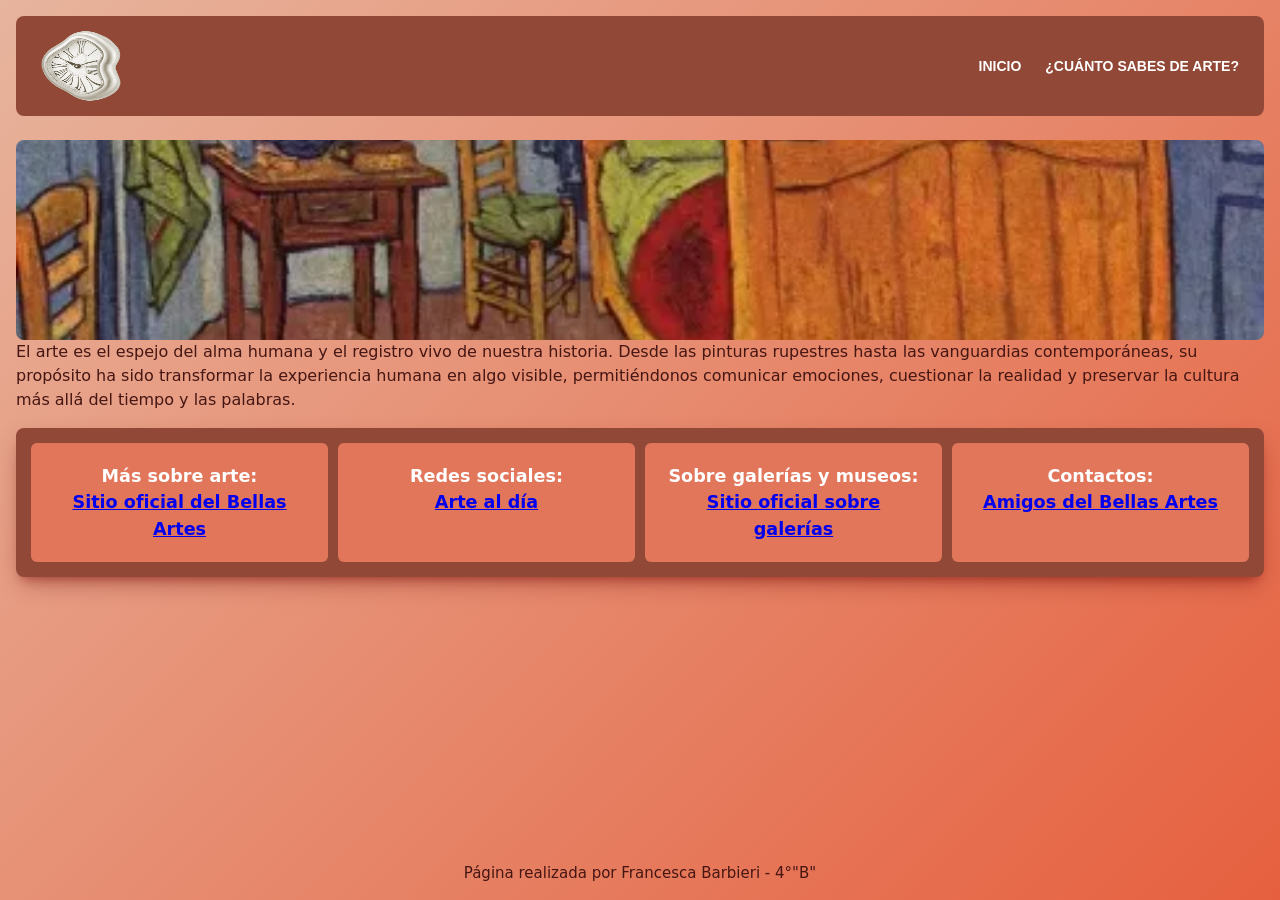
==== index.html @ 801e4767 "resubido otra vez" ====
<!DOCTYPE html>
<html lang="es">
<head>
    <meta charset="UTF-8">
    <meta name="viewport" content="width=device-width, initial-scale=1.0">
    <title>Formulario de Arte</title>    
    <link rel="stylesheet" href="style.css?v=2">
</head>
<body>

    <section>
        <nav class="navbar">
            <div class="logo" id="loguito">
                <img src="img/pngwing.com.png" width="80" height="70" alt="Loguito" />
            </div>

            <div>
                <ul class="nav-links" id="paginas">
                    <li><a href="index.html">Inicio</a></li>
                    <li><a href="formulario.html">¿Cuánto sabes de arte?</a></li>
                </ul> 
            </div>
        </nav>
    </section>

   
    <main id="banner">
        <img src="img/banner.webp" alt="Banner">
        <p>
            El arte es el espejo del alma humana y el registro vivo de nuestra historia. 
            Desde las pinturas rupestres hasta las vanguardias contemporáneas,
            su propósito ha sido transformar la experiencia humana en algo 
            visible, permitiéndonos comunicar emociones, 
            cuestionar la realidad y preservar la cultura más allá del tiempo 
            y las palabras.
        </p>
    </main>
    
    <div class="flex-container" id="columnas">
            <div class="flex-item">Más sobre arte:
                <p><a href="https://www.bellasartes.gob.ar/coleccion/">Sitio oficial del Bellas Artes</a> </p>

            </div>
            <div class="flex-item">Redes sociales:
                <p><a href= "https://www.instagram.com/artealdia/?hl=es" >Arte al día</a> </p>

            </div>

            <div class="flex-item">Sobre galerías y museos:
                <p> <a href="https://www.cancilleria.gob.ar/es/directorios-argentina-creativa/galerias-arte">Sitio oficial sobre galerías</a></p>
            </div>

            <div class="flex-item">Contactos:
                <p> <a href="https://amigosdelbellasartes.org.ar/">Amigos del Bellas Artes</a></p>
            </div>

    </div>

    <footer>
        <p>Página realizada por Francesca Barbieri - 4°"B"</p>
    </footer>
    
</body>
</html>
---- style.css ----
*,
*::before,
*::after {
    box-sizing: border-box;
    margin: 0;
    padding: 0;
}

body {
    display: flex;
    flex-direction: column;      
    min-height: 100vh;
    padding: 1rem;
    font-family: 'Segoe UI', system-ui, -apple-system, sans-serif;
    line-height: 1.5;
    color: #461613;
    background: linear-gradient(135deg, #e7b49d 0%, #e6603f 100%) no-repeat fixed;
}

.navbar {
    display: flex;
    justify-content: space-between;
    align-items: center;
    flex-wrap: wrap;
    gap: 1rem;
    padding: 15px 25px;
    margin-bottom: 1.5rem;
    background: #924836;
    border-radius: 8px;
}

#loguito {
    display: flex;
    align-items: center;
}

#loguito img {
    display: block;
}

.nav-links {
    display: flex;
    align-items: center;
    flex-wrap: wrap;
    gap: 1.5rem;
    list-style: none;
}

.nav-links a {
    font-family: "Arial Black", Gadget, sans-serif;
    font-size: 14px;
    font-weight: 600;
    text-transform: uppercase;
    color: #FFF;
    text-decoration: none;
}

.nav-links a:hover,
.nav-links a:focus-visible {
    text-decoration: underline;
}

#banner img {
    display: block;
    width: 100%;
    height: 200px;
    object-fit: cover;
    border-radius: 8px;
}

.flex-container {
    display: flex;
    gap: 10px;
    background: #924836;
    border-radius: 8px;
    padding: 15px;
    min-height: 100px;
    margin-top: ;: 10px;     
    width: 100%;
    max-width: none;     
}

.flex-item {
    display: flex;
    flex-direction: column;
    background: #e2765b  ;      
    color: #fff;               
    border-radius: 6px;         
    padding: 20px;              
    text-align: center;          
    font-weight: bold;           
    font-size: 1.1rem;           
    transition: transform 0.2s;
}

.flex:hover {
    transform: translate(-5px); 
    box-shadow: 0 8px 25px rgba(41, 41, 41, 0.3); 
}

.flex-item {
    flex: 1;               
}
 

body > div {
    width: 100%;
    max-width: 650px;
    margin: 1rem auto 2rem;     
    padding: 2.5rem;
    background: #7a2c2c;
    border-radius: 20px;
    box-shadow: 0 10px 25px -5px rgba(95, 3, 3, 0.384),
                0 8px 10px -6px rgba(134, 9, 9, 0.39);
}

h1 {
    margin-bottom: 0.25rem;
    font-size: 2rem;
    font-weight: 700;
    color: #fc9082;
    text-align: center;
}

.subtitulo {
    margin-bottom: 2rem;
    font-size: 0.95rem;
    color: #c08779;
    text-align: center;
}


form {
    display: flex;
    flex-direction: column;
    gap: 1.5rem;               
}

fieldset {
    padding: 1.5rem;
    border: 2px solid #e2e8f0;
    border-radius: 10px;
}

fieldset:hover {
    border-color: #505153;
}

.fieldset-noborder,
.fieldset-noborder:hover {
    padding: 0;
    border: none;
}

legend {
    display: flex;
    align-items: center;
    gap: 0.5rem;
    padding: 0 0.75rem;
    font-size: 1.1rem;
    font-weight: 700;
    color: #f89e88;
}

legend::before {
    content: '';
    display: inline-block;
    width: 10px;
    height: 10px;
    background: #fdfdfd;
    border-radius: 50%;
}

.control-group {
    margin-bottom: 1.2rem;
}

.control-group:last-child {
    margin-bottom: 0;
}

label-1 {
    display: block;
    margin-bottom: 0.35rem;
    font-weight: 600;
    font-size: 20px;
    color: #f0edc8;
    cursor: pointer;
}


label {
    display: block;
    margin-bottom: 0.35rem;
    font-weight: 600;
    color: #da94a9;
    cursor: pointer;
}

.img{
    size: auto;
    margin: auto;
}


select,
textarea,
input[type="text"],
input[type="email"],
input[type="date"] {
    width: 100%;
    padding: 6px 10px;
    border: 2px solid #cbd5e1;
    border-radius: 8px;
    font-family: inherit;
    font-size: 14px;
    color: #5b4a3f;
    background: #f1f5f9;
    outline: none;
}

select:focus,
textarea:focus,
input[type="text"]:focus,
input[type="email"]:focus,
input[type="date"]:focus {
    border-color: #fc9082;      
}

textarea {
    resize: vertical;
}

.opciones-group {
    display: flex;
    flex-wrap: wrap;
    gap: 0.4rem 1.5rem;
}

.opcion-inline {
    display: flex;
    align-items: center;
    gap: 8px;
    margin-bottom: 0;
    font-weight: 500;
}

input[type="checkbox"],
input[type="radio"] {
    width: auto;
    margin: 0;
    cursor: pointer;
}

form a {
    color: #f89e88;
    text-decoration: underline;
}

.enlace-interes p {
    color: #f0edc8;
}

.botones-container {
    display: flex;
    gap: 1rem;
}

.btn-guardar,
.btn-reset {
    flex: 1;
    padding: 10px 15px;
    border: 2px solid transparent;
    border-radius: 10px;
    font-family: inherit;
    font-size: 14px;
    font-weight: 600;
    cursor: pointer;
}

.btn-guardar {
    color: #461613;
    background: #fc9082;
}

.btn-guardar:hover {
    background: #f89e88;
}

.btn-reset {
    color: #461613;
    background: #fc9082;
}

.btn-reset:hover {
    background: #f89e88;
}


footer {
    margin-top: auto;         
    padding-top: 15px;
    font-size: 15px;
    color: #461613;            
    text-align: center;
}

@media (max-width: 600px) {
    body {
        padding: 10px;
    }

    .navbar {
        flex-direction: column;
        padding: 15px;
    }

    .nav-links {
        justify-content: center;
    }

    body > div {
        padding: 1.5rem;
        border-radius: 16px;
    }

    h1 {
        font-size: 22px;
    }

    fieldset {
        padding: 1rem;
    }

    .opciones-group {
        flex-direction: column;
    }

    .botones-container {
        flex-direction: column;
    }
}
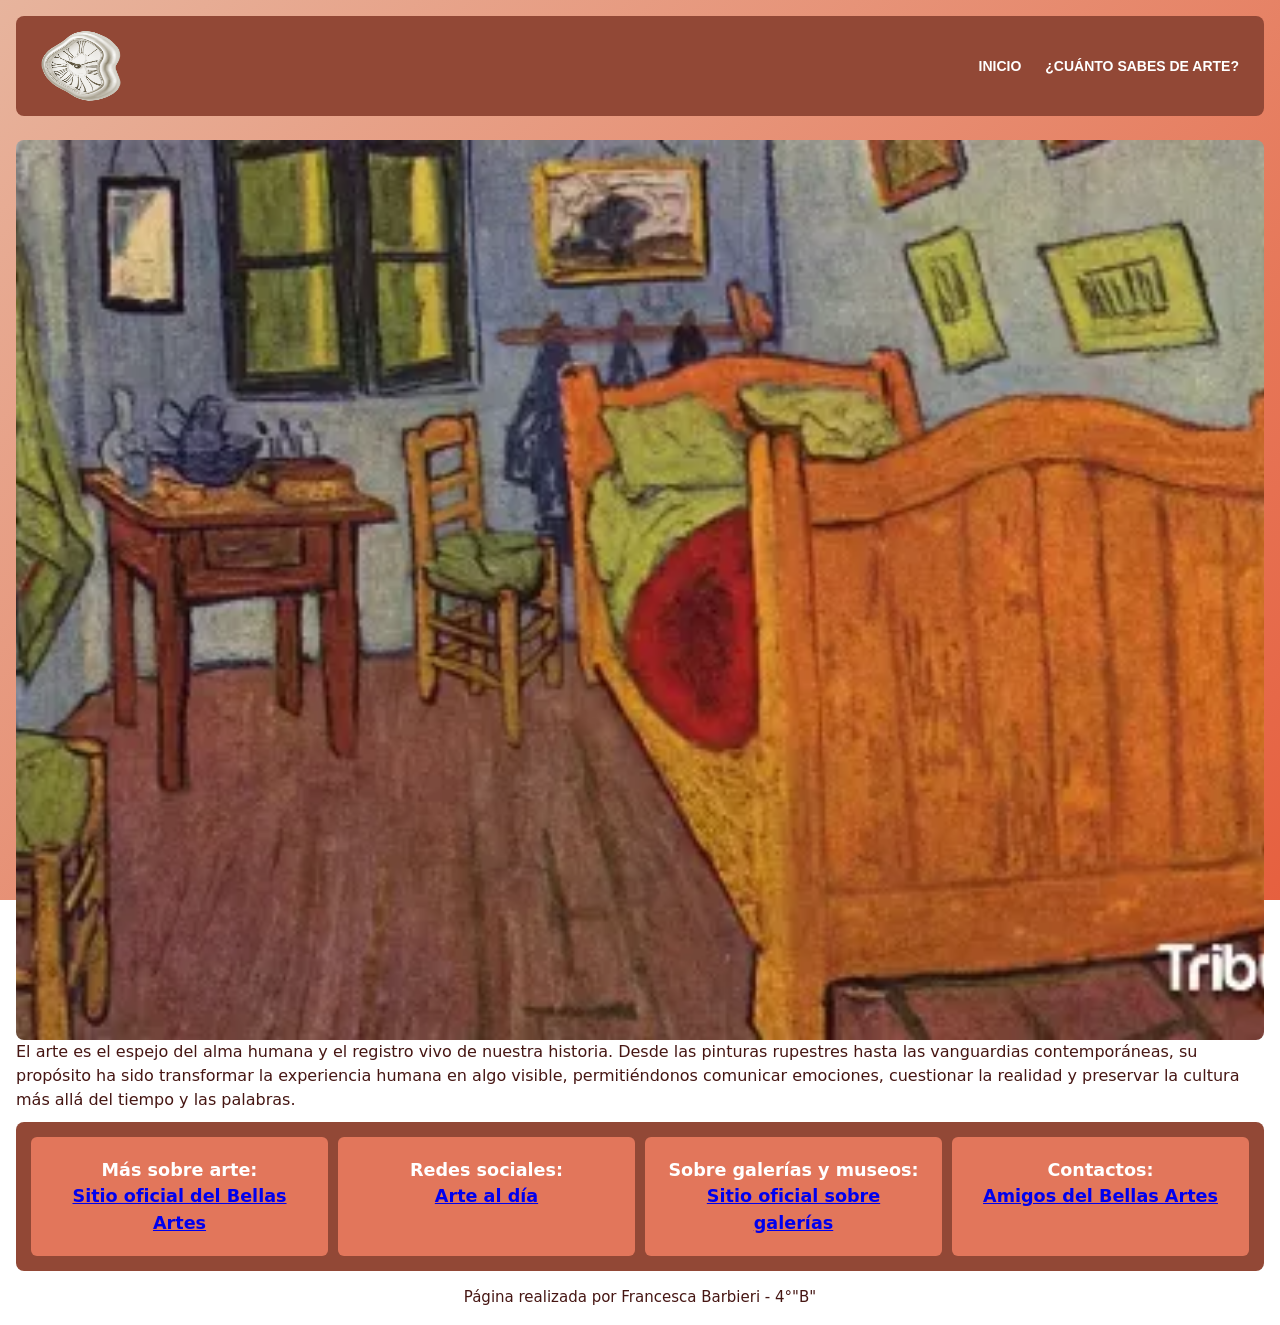
==== commit 6d4031c0: "commit" ====
--- a/index.html
+++ b/index.html
@@ -1,4 +1,4 @@
- <!DOCTYPE html>
+<DOCTYPE html>
 <html lang="es">
 <head>
     <meta charset="UTF-8">
@@ -23,9 +23,9 @@
         </nav>
     </section>
 
-   
+
     <main id="banner">
-        <img src="img/banner.webp" alt="Banner">
+        <img src="img/banner.webp" alt="Banner"/>
         <p>
             El arte es el espejo del alma humana y el registro vivo de nuestra historia. 
             Desde las pinturas rupestres hasta las vanguardias contemporáneas,
--- a/style.css
+++ b/style.css
@@ -64,7 +64,7 @@
 #banner img {
     display: block;
     width: 100%;
-    height: 200px;
+    height: 900px;
     object-fit: cover;
     border-radius: 8px;
 }
@@ -76,7 +76,7 @@
     border-radius: 8px;
     padding: 15px;
     min-height: 100px;
-    margin-top: ;: 10px;     
+    margin-top: 10px;     
     width: 100%;
     max-width: none;     
 }
@@ -102,7 +102,7 @@
 .flex-item {
     flex: 1;               
 }
- 
+
 
 body > div {
     width: 100%;
@@ -314,6 +314,12 @@
     .navbar {
         flex-direction: column;
         padding: 15px;
+        width: 100%;
+    }
+
+    .banner{
+        height: 700px;
+        width: 100%;
     }
 
     .nav-links {
@@ -340,4 +346,22 @@
     .botones-container {
         flex-direction: column;
     }
+
+    .img {
+        width: 100%;
+        height: auto;
+    }
+
+    .flex-container {
+        flex-direction: column;
+        width: 100%;
+        height: auto;
+    }
+
+    .flex-item {
+        flex-direction: column;
+        width: 100%;
+        height: 100%;
+
+    }
 }
